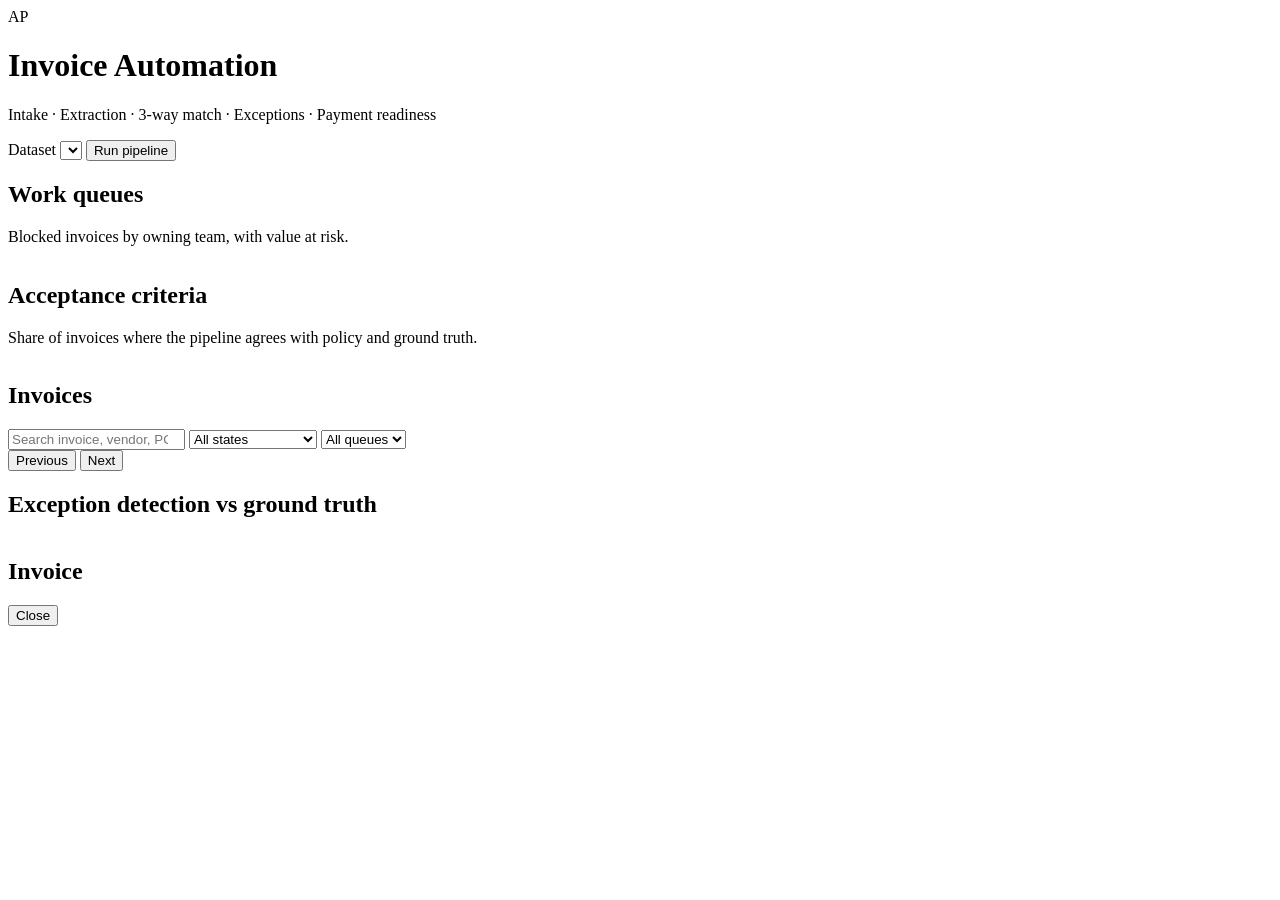
==== frontend/index.html @ e1ca435f "Add dashboard frontend and database scripts" ====
<!DOCTYPE html>
<html lang="en">
<head>
  <meta charset="utf-8">
  <meta name="viewport" content="width=device-width, initial-scale=1">
  <title>AP Invoice Automation</title>
  <link rel="stylesheet" href="/static/styles.css">
</head>
<body>
<header class="topbar">
  <div class="brand">
    <span class="logo">AP</span>
    <div>
      <h1>Invoice Automation</h1>
      <p class="muted">Intake · Extraction · 3-way match · Exceptions · Payment readiness</p>
    </div>
  </div>
  <div class="controls">
    <label>Dataset <select id="dataset"></select></label>
    <button id="runBtn" class="btn" title="Regenerate data and rerun the full pipeline">Run pipeline</button>
  </div>
</header>

<main>
  <div id="banner" class="banner hidden"></div>

  <section class="cards" id="kpis"></section>

  <section class="grid2">
    <div class="panel">
      <h2>Work queues</h2>
      <p class="muted small">Blocked invoices by owning team, with value at risk.</p>
      <table id="queues"></table>
    </div>
    <div class="panel">
      <h2>Acceptance criteria</h2>
      <p class="muted small">Share of invoices where the pipeline agrees with policy and ground truth.</p>
      <table id="acceptance"></table>
    </div>
  </section>

  <section class="panel">
    <div class="panel-head">
      <h2>Invoices</h2>
      <div class="filters">
        <input id="search" type="search" placeholder="Search invoice, vendor, PO, number">
        <select id="stateFilter">
          <option value="">All states</option>
          <option value="PAYMENT_READY">Payment ready</option>
          <option value="EXCEPTION_ROUTED">Exception routed</option>
          <option value="DUPLICATE_BLOCKED">Duplicate blocked</option>
        </select>
        <select id="queueFilter"><option value="">All queues</option></select>
      </div>
    </div>
    <div class="scroll">
      <table id="invoices" class="clickable"></table>
    </div>
    <div class="pager">
      <button id="prev" class="btn ghost">Previous</button>
      <span id="pageInfo" class="muted"></span>
      <button id="next" class="btn ghost">Next</button>
    </div>
  </section>

  <section class="panel">
    <h2>Exception detection vs ground truth</h2>
    <div class="scroll"><table id="detection"></table></div>
  </section>
</main>

<aside id="drawer" class="drawer hidden" aria-label="Invoice detail">
  <div class="drawer-head">
    <h2 id="drawerTitle">Invoice</h2>
    <button id="closeDrawer" class="btn ghost" aria-label="Close">Close</button>
  </div>
  <div id="drawerBody"></div>
</aside>
<div id="scrim" class="scrim hidden"></div>

<script src="/static/app.js"></script>
</body>
</html>
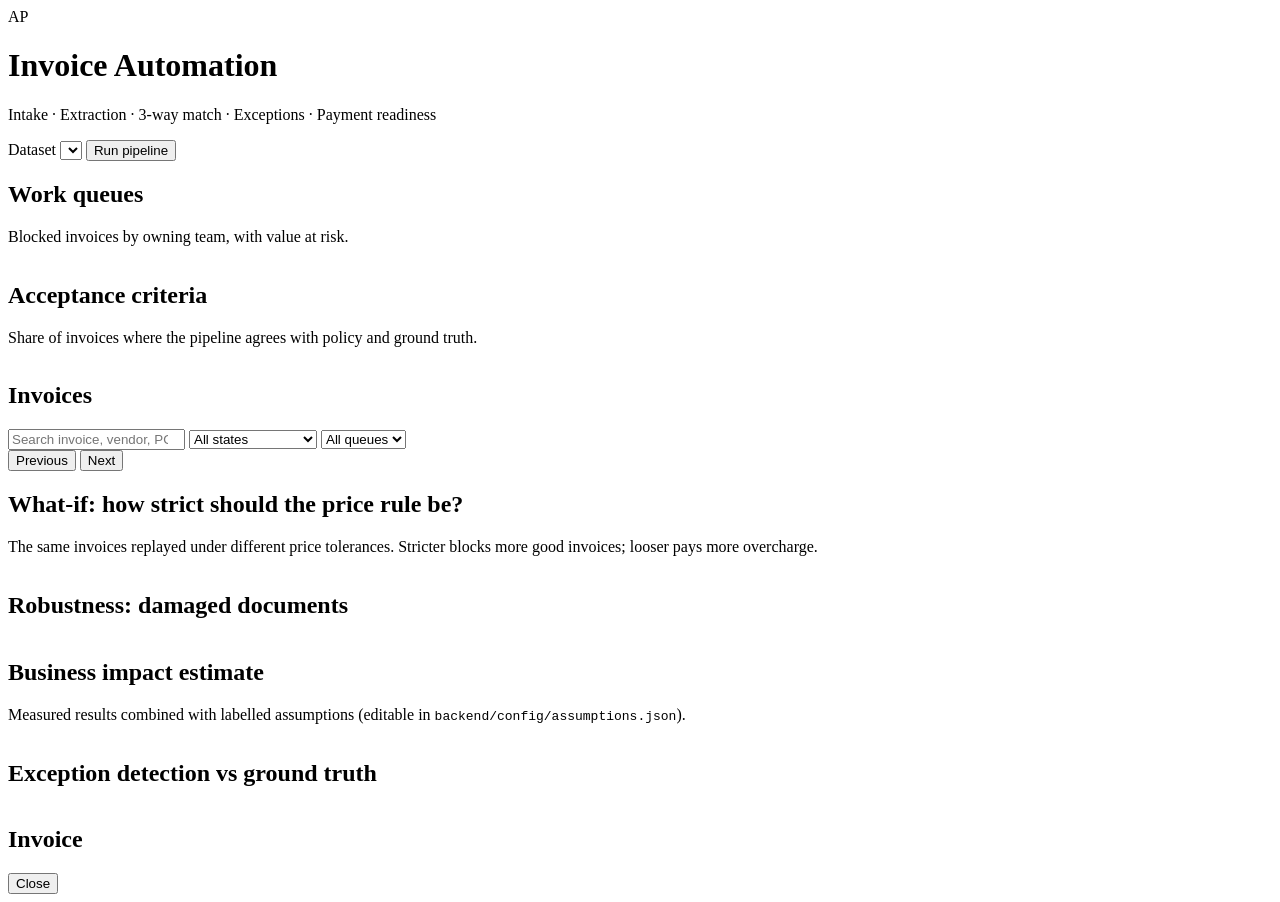
==== commit 2dbcf582: "Add robustness test, what-if simulator and business impact estimate" ====
--- a/frontend/index.html
+++ b/frontend/index.html
@@ -63,6 +63,25 @@
     </div>
   </section>
 
+  <section class="panel" id="whatifPanel">
+    <h2>What-if: how strict should the price rule be?</h2>
+    <p class="muted small">The same invoices replayed under different price tolerances. Stricter blocks more good invoices; looser pays more overcharge.</p>
+    <div class="scroll"><table id="whatif"></table></div>
+  </section>
+
+  <section class="grid2">
+    <div class="panel" id="robustPanel">
+      <h2>Robustness: damaged documents</h2>
+      <p class="muted small" id="robustLead"></p>
+      <div class="scroll"><table id="robust"></table></div>
+    </div>
+    <div class="panel" id="impactPanel">
+      <h2>Business impact estimate</h2>
+      <p class="muted small">Measured results combined with labelled assumptions (editable in <code>backend/config/assumptions.json</code>).</p>
+      <table id="impact"></table>
+    </div>
+  </section>
+
   <section class="panel">
     <h2>Exception detection vs ground truth</h2>
     <div class="scroll"><table id="detection"></table></div>
